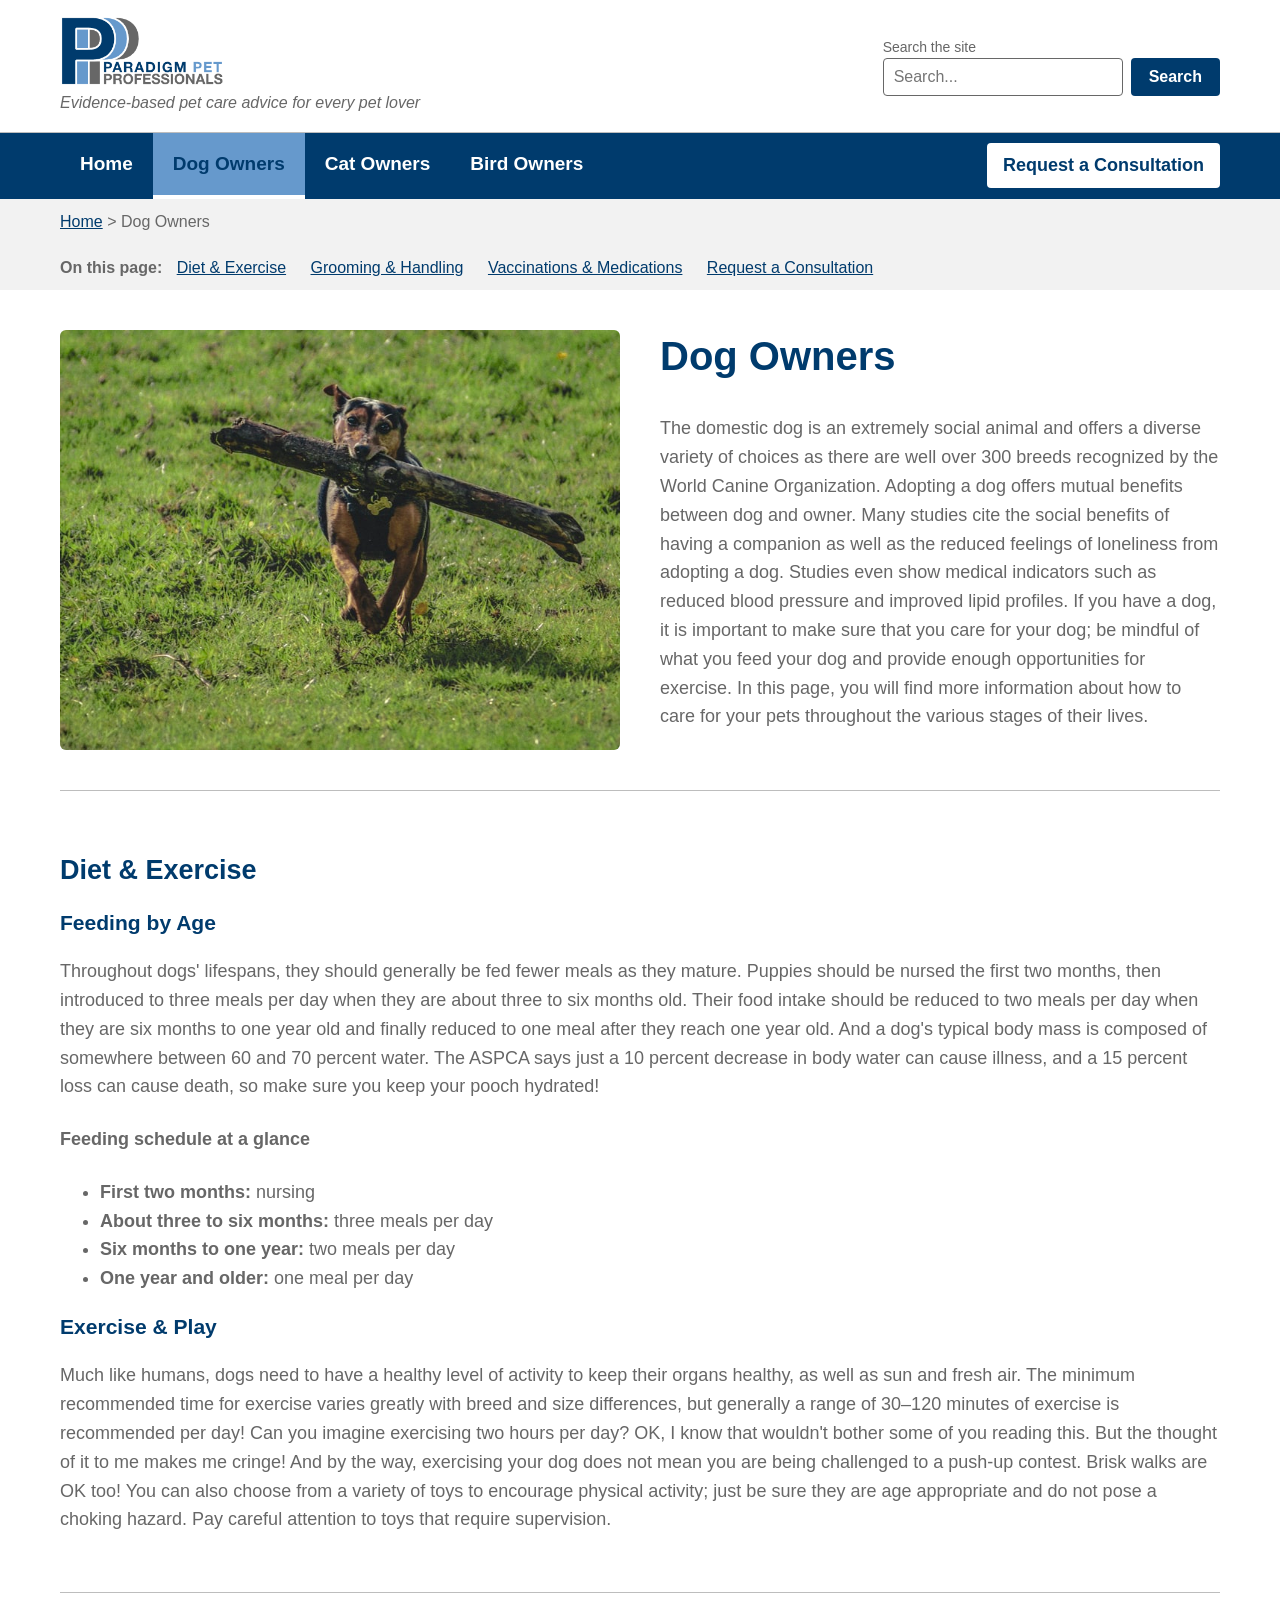
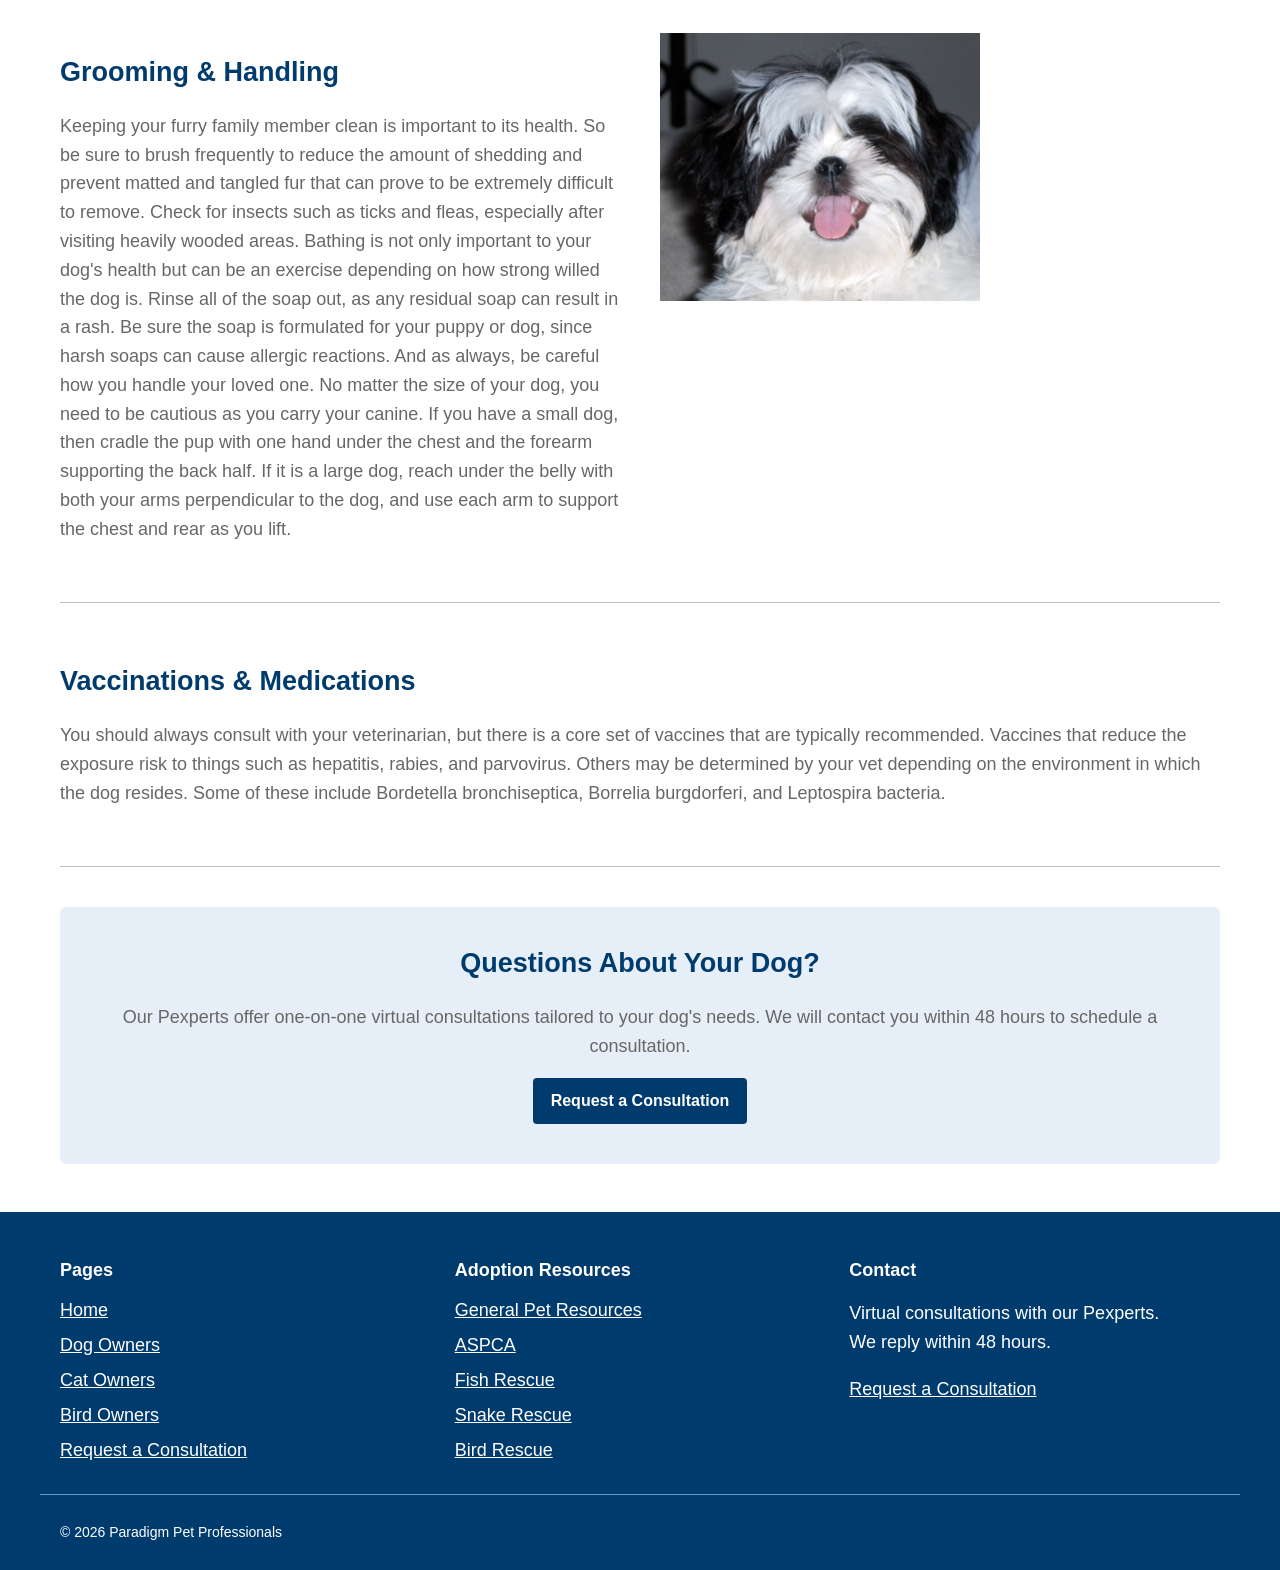
==== dogs.html @ d6fc9cbc "Added Dog Owners Page" ====
<!DOCTYPE html>
<html lang="en">
<head>
  <meta charset="UTF-8">
  <meta name="viewport" content="width=device-width, initial-scale=1.0">
  <title>Dog Owners | Paradigm Pet Professionals</title>
  <meta name="description" content="Diet, exercise, play, grooming, and vaccination advice for every stage of your dog's life.">
  <link rel="stylesheet" href="css/styles.css">
</head>
<body>
  <a class="skip-link" href="#main">Skip to main content</a>

  <header class="site-header">
    <div class="container header-inner">
      <a href="index.html" class="brand">
        <img src="images/logo.png" alt="Paradigm Pet Professionals logo">
        <span class="slogan">Evidence-based pet care advice for every pet lover</span>
      </a>
      <form class="search" role="search" action="#">
        <label for="site-search">Search the site</label>
        <div class="search-row">
          <input type="search" id="site-search" name="q" placeholder="Search...">
          <button type="submit">Search</button>
        </div>
      </form>
    </div>
  </header>

  <nav class="main-nav" aria-label="Primary">
    <div class="container nav-inner">
      <ul>
        <li><a href="index.html">Home</a></li>
        <li><a href="dogs.html" class="active" aria-current="page">Dog Owners</a></li>
        <li><a href="cats.html">Cat Owners</a></li>
        <li><a href="birds.html">Bird Owners</a></li>
      </ul>
      <a href="consultation.html" class="nav-cta">Request a Consultation</a>
    </div>
  </nav>

  <nav class="breadcrumb" aria-label="Breadcrumb">
    <div class="container">
      <a href="index.html">Home</a> <span aria-hidden="true">&gt;</span>
      <span aria-current="page">Dog Owners</span>
    </div>
  </nav>

  <nav class="page-links" aria-label="On this page">
    <div class="container">
      <span>On this page:</span>
      <a href="#diet">Diet &amp; Exercise</a>
      <a href="#grooming">Grooming &amp; Handling</a>
      <a href="#vaccines">Vaccinations &amp; Medications</a>
      <a href="#consult">Request a Consultation</a>
    </div>
  </nav>

  <main id="main" class="container">
    <section class="hero">
      <img src="images/dog-play.jpg" alt="A dog running through the grass carrying a large stick">
      <div>
        <h1>Dog Owners</h1>
        <p>The domestic dog is an extremely social animal and offers a diverse variety of choices as there are well over 300 breeds recognized by the World Canine Organization. Adopting a dog offers mutual benefits between dog and owner. Many studies cite the social benefits of having a companion as well as the reduced feelings of loneliness from adopting a dog. Studies even show medical indicators such as reduced blood pressure and improved lipid profiles. If you have a dog, it is important to make sure that you care for your dog; be mindful of what you feed your dog and provide enough opportunities for exercise. In this page, you will find more information about how to care for your pets throughout the various stages of their lives.</p>
      </div>
    </section>

    <section id="diet">
      <h2>Diet &amp; Exercise</h2>

      <h3>Feeding by Age</h3>
      <p>Throughout dogs' lifespans, they should generally be fed fewer meals as they mature. Puppies should be nursed the first two months, then introduced to three meals per day when they are about three to six months old. Their food intake should be reduced to two meals per day when they are six months to one year old and finally reduced to one meal after they reach one year old. And a dog's typical body mass is composed of somewhere between 60 and 70 percent water. The ASPCA says just a 10 percent decrease in body water can cause illness, and a 15 percent loss can cause death, so make sure you keep your pooch hydrated!</p>

      <div class="callout">
        <h4>Feeding schedule at a glance</h4>
        <ul>
          <li><strong>First two months:</strong> nursing</li>
          <li><strong>About three to six months:</strong> three meals per day</li>
          <li><strong>Six months to one year:</strong> two meals per day</li>
          <li><strong>One year and older:</strong> one meal per day</li>
        </ul>
      </div>

      <h3>Exercise &amp; Play</h3>
      <p>Much like humans, dogs need to have a healthy level of activity to keep their organs healthy, as well as sun and fresh air. The minimum recommended time for exercise varies greatly with breed and size differences, but generally a range of 30–120 minutes of exercise is recommended per day! Can you imagine exercising two hours per day? OK, I know that wouldn't bother some of you reading this. But the thought of it to me makes me cringe! And by the way, exercising your dog does not mean you are being challenged to a push-up contest. Brisk walks are OK too! You can also choose from a variety of toys to encourage physical activity; just be sure they are age appropriate and do not pose a choking hazard. Pay careful attention to toys that require supervision.</p>
    </section>

    <section id="grooming" class="two-col">
      <div>
        <h2>Grooming &amp; Handling</h2>
        <p>Keeping your furry family member clean is important to its health. So be sure to brush frequently to reduce the amount of shedding and prevent matted and tangled fur that can prove to be extremely difficult to remove. Check for insects such as ticks and fleas, especially after visiting heavily wooded areas. Bathing is not only important to your dog's health but can be an exercise depending on how strong willed the dog is. Rinse all of the soap out, as any residual soap can result in a rash. Be sure the soap is formulated for your puppy or dog, since harsh soaps can cause allergic reactions. And as always, be careful how you handle your loved one. No matter the size of your dog, you need to be cautious as you carry your canine. If you have a small dog, then cradle the pup with one hand under the chest and the forearm supporting the back half. If it is a large dog, reach under the belly with both your arms perpendicular to the dog, and use each arm to support the chest and rear as you lift.</p>
      </div>
      <img src="images/dog-face.jpg" alt="Close-up of a fluffy black and white dog with its tongue out" class="section-img">
    </section>

    <section id="vaccines">
      <h2>Vaccinations &amp; Medications</h2>
      <p>You should always consult with your veterinarian, but there is a core set of vaccines that are typically recommended. Vaccines that reduce the exposure risk to things such as hepatitis, rabies, and parvovirus. Others may be determined by your vet depending on the environment in which the dog resides. Some of these include Bordetella bronchiseptica, Borrelia burgdorferi, and Leptospira bacteria.</p>
    </section>

    <section id="consult" class="cta">
      <h2>Questions About Your Dog?</h2>
      <p>Our Pexperts offer one-on-one virtual consultations tailored to your dog's needs. We will contact you within 48 hours to schedule a consultation.</p>
      <a href="consultation.html" class="button">Request a Consultation</a>
    </section>
  </main>

  <footer class="site-footer">
    <div class="container footer-grid">
      <div>
        <h2>Pages</h2>
        <ul>
          <li><a href="index.html">Home</a></li>
          <li><a href="dogs.html">Dog Owners</a></li>
          <li><a href="cats.html">Cat Owners</a></li>
          <li><a href="birds.html">Bird Owners</a></li>
          <li><a href="consultation.html">Request a Consultation</a></li>
        </ul>
      </div>
      <div>
        <h2>Adoption Resources</h2>
        <ul>
          <li><a href="https://bestfriends.org/pet-care-resources/issues/pet-adoption-resources" target="_blank" rel="noopener">General Pet Resources</a></li>
          <li><a href="https://www.aspca.org/" target="_blank" rel="noopener">ASPCA</a></li>
          <li><a href="https://www.sterlingshelter.org/humane-society/koi-fish-rescue/" target="_blank" rel="noopener">Fish Rescue</a></li>
          <li><a href="https://savethesnakes.org/snakerescuecall/" target="_blank" rel="noopener">Snake Rescue</a></li>
          <li><a href="https://ftlob.rescuegroups.org/" target="_blank" rel="noopener">Bird Rescue</a></li>
        </ul>
      </div>
      <div>
        <h2>Contact</h2>
        <p>Virtual consultations with our Pexperts.<br>We reply within 48 hours.</p>
        <p><a href="consultation.html">Request a Consultation</a></p>
      </div>
    </div>
    <div class="container footer-bottom">
      <p>&copy; 2026 Paradigm Pet Professionals</p>
    </div>
  </footer>
</body>
</html>
---- css/styles.css ----
:root {
  --navy: #003B6D;
  --sky: #6699CC;
  --gray: #676767;
  --silver: #BDBDBD;
  --light: #F2F2F2;
  --tint: #E6EEF7;
}

* { box-sizing: border-box; }

body {
  margin: 0;
  font-family: Arial, Helvetica, sans-serif;
  font-size: 18px;
  line-height: 1.6;
  color: var(--gray);
  background: #fff;
}

h1, h2, h3 { color: var(--navy); line-height: 1.25; }
a { color: var(--navy); }
a:hover, a:focus { color: #000; }
:focus-visible { outline: 3px solid var(--sky); outline-offset: 2px; }

.container { max-width: 1200px; margin: 0 auto; padding: 0 20px; }

.skip-link { position: absolute; left: -9999px; }
.skip-link:focus { left: 10px; top: 10px; background: #fff; padding: 8px; z-index: 10; }

/* Header */
.site-header { background: #fff; border-bottom: 1px solid var(--silver); }
.header-inner {
  display: flex; justify-content: space-between; align-items: center;
  flex-wrap: wrap; gap: 16px; padding-top: 16px; padding-bottom: 16px;
}
.brand { display: flex; flex-direction: column; text-decoration: none; }
.brand img { height: 70px; width: auto; align-self: flex-start; }
.slogan { font-style: italic; font-size: 16px; color: var(--gray); margin-top: 4px; }

.search label { display: block; font-size: 14px; }
.search-row { display: flex; gap: 8px; }
.search input {
  padding: 8px 10px; font-size: 16px; width: 240px;
  border: 1px solid var(--gray); border-radius: 4px;
}

/* Buttons */
.search button, .button {
  display: inline-block; background: var(--navy); color: #fff;
  border: none; border-radius: 4px; padding: 10px 18px;
  font-size: 16px; font-weight: bold; text-decoration: none; cursor: pointer;
}
.search button:hover, .search button:focus,
.button:hover, .button:focus { background: #00294d; color: #fff; }

/* Primary navigation */
.main-nav { background: var(--navy); }
.nav-inner { display: flex; justify-content: space-between; align-items: center; flex-wrap: wrap; }
.main-nav ul { list-style: none; margin: 0; padding: 0; display: flex; flex-wrap: wrap; }
.main-nav ul a {
  display: block; padding: 16px 20px; font-size: 19px;
  color: #fff; font-weight: bold; text-decoration: none;
}
.main-nav ul a:hover, .main-nav ul a:focus { background: #00294d; text-decoration: underline; }
.main-nav ul a.active { background: var(--sky); color: var(--navy); border-bottom: 4px solid #fff; }

.nav-cta {
  background: #fff; color: var(--navy); font-weight: bold;
  padding: 8px 16px; margin: 8px 0; border-radius: 4px; text-decoration: none;
}
.nav-cta:hover, .nav-cta:focus { background: var(--tint); }
.nav-cta.active { outline: 3px solid var(--sky); }

/* Secondary navigation */
.page-links, .breadcrumb { background: var(--light); font-size: 16px; padding: 10px 0; }
.page-links span { font-weight: bold; margin-right: 10px; }
.page-links a { margin-right: 20px; }

/* Footer */
.site-footer { background: var(--navy); color: #fff; margin-top: 48px; padding-top: 32px; }
.site-footer h2 { color: #fff; font-size: 18px; }
.site-footer a { color: #fff; }
.site-footer ul { list-style: none; margin: 0; padding: 0; }
.site-footer li { margin-bottom: 6px; }
.footer-grid { display: grid; grid-template-columns: repeat(auto-fit, minmax(220px, 1fr)); gap: 24px; }
.footer-bottom { border-top: 1px solid var(--sky); margin-top: 24px; padding: 12px 20px; font-size: 14px; }

/* Handheld */
@media (max-width: 700px) {
  .nav-inner { flex-direction: column; align-items: stretch; }
  .main-nav ul { flex-direction: column; width: 100%; }
  .search input { width: 100%; }
}
/* Home page */
main section { padding: 40px 0; border-bottom: 1px solid var(--silver); }
main section:last-child { border-bottom: none; }

.hero { display: grid; grid-template-columns: 1fr 1fr; gap: 40px; align-items: center; }
.hero h1 { font-size: 40px; margin-top: 0; }
.hero img, .card img {
  display: block; width: 100%; height: auto;
  aspect-ratio: 4 / 3; object-fit: cover; border-radius: 6px;
}
.text-link { margin-left: 16px; }

.cards { display: grid; grid-template-columns: repeat(3, 1fr); gap: 24px; }
.card { border: 1px solid var(--silver); border-radius: 6px; padding: 16px; }
.card h3 { margin-bottom: 8px; }

.values { list-style: none; padding: 0; display: grid; grid-template-columns: repeat(3, 1fr); gap: 24px; }
.values li { border-left: 4px solid var(--sky); padding-left: 16px; }
.values strong { display: block; color: var(--navy); font-size: 20px; }

.two-col { display: grid; grid-template-columns: 1fr 1fr; gap: 40px; }
.link-list { padding-left: 20px; }

.cta { background: var(--tint); text-align: center; padding: 40px 20px; border-radius: 6px; margin-top: 40px; }
.cta h2 { margin-top: 0; }

@media (max-width: 700px) {
  .hero, .cards, .values, .two-col { grid-template-columns: 1fr; }
}
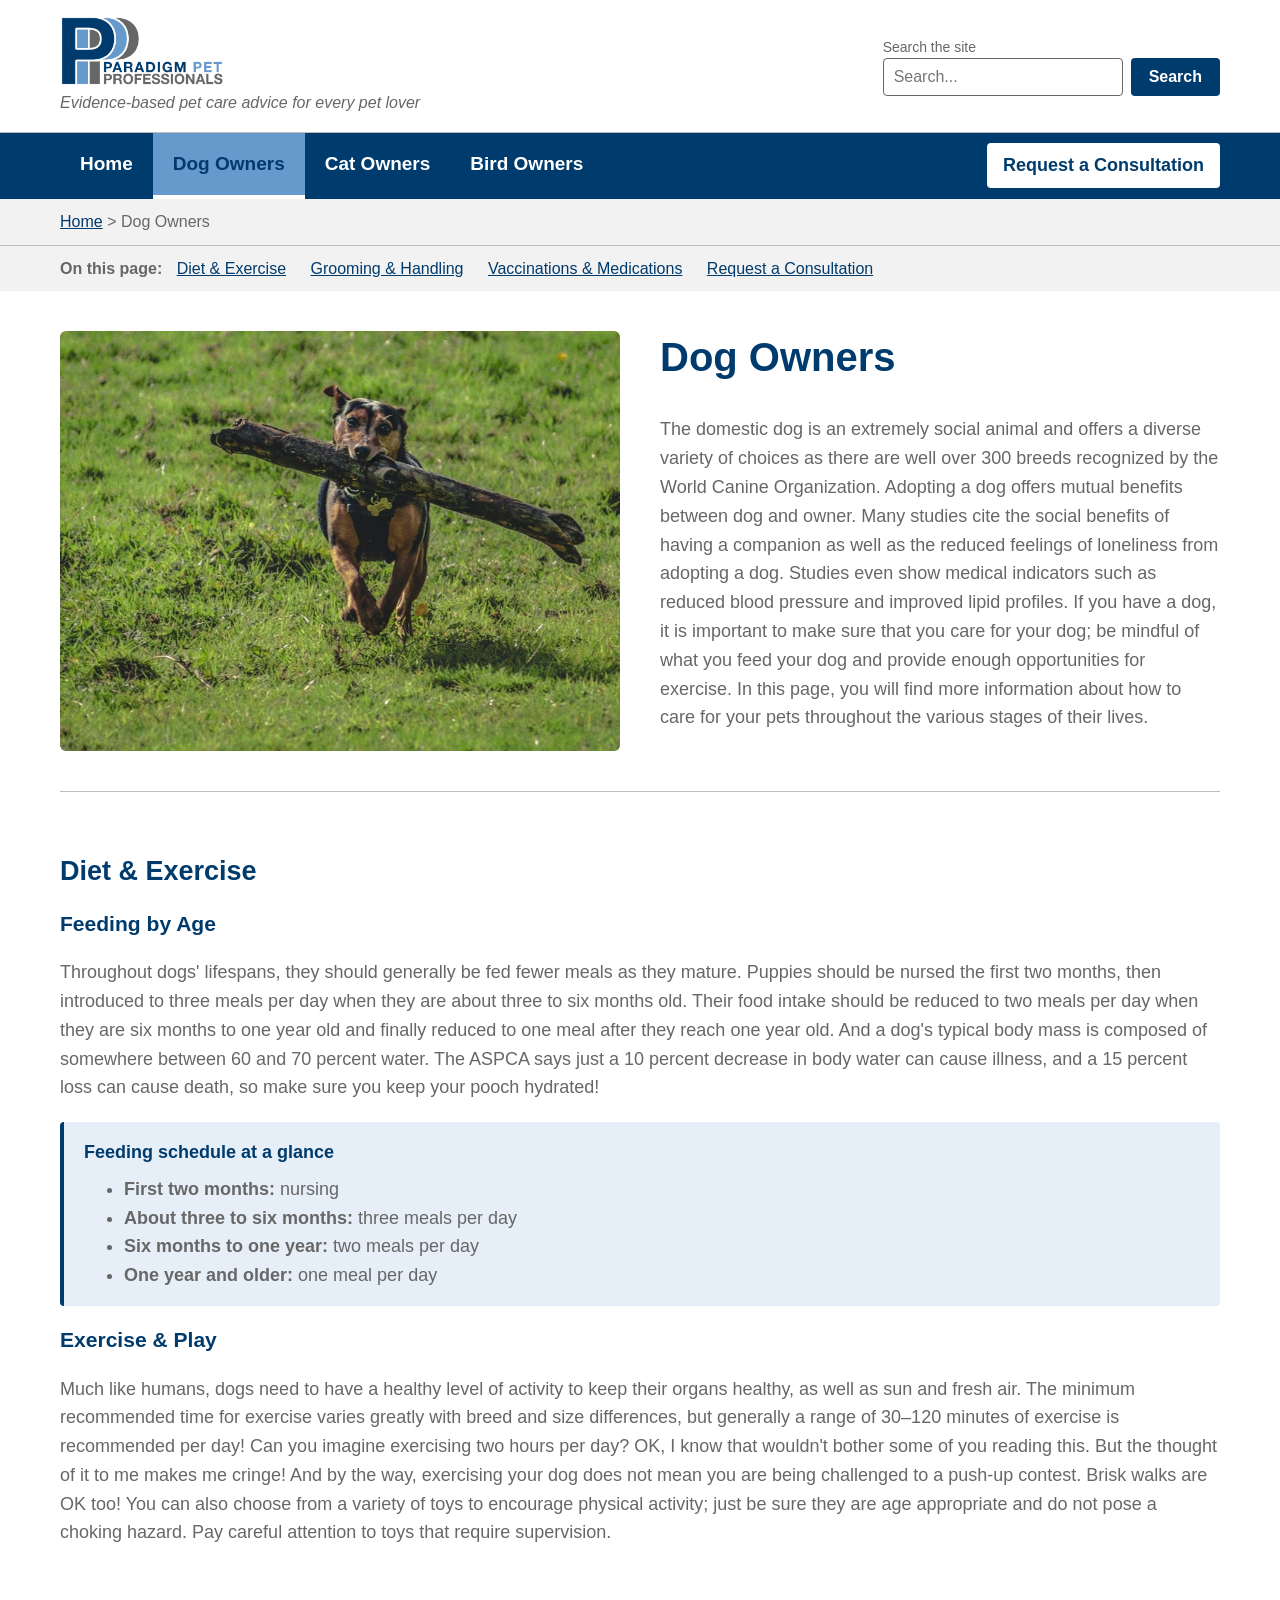
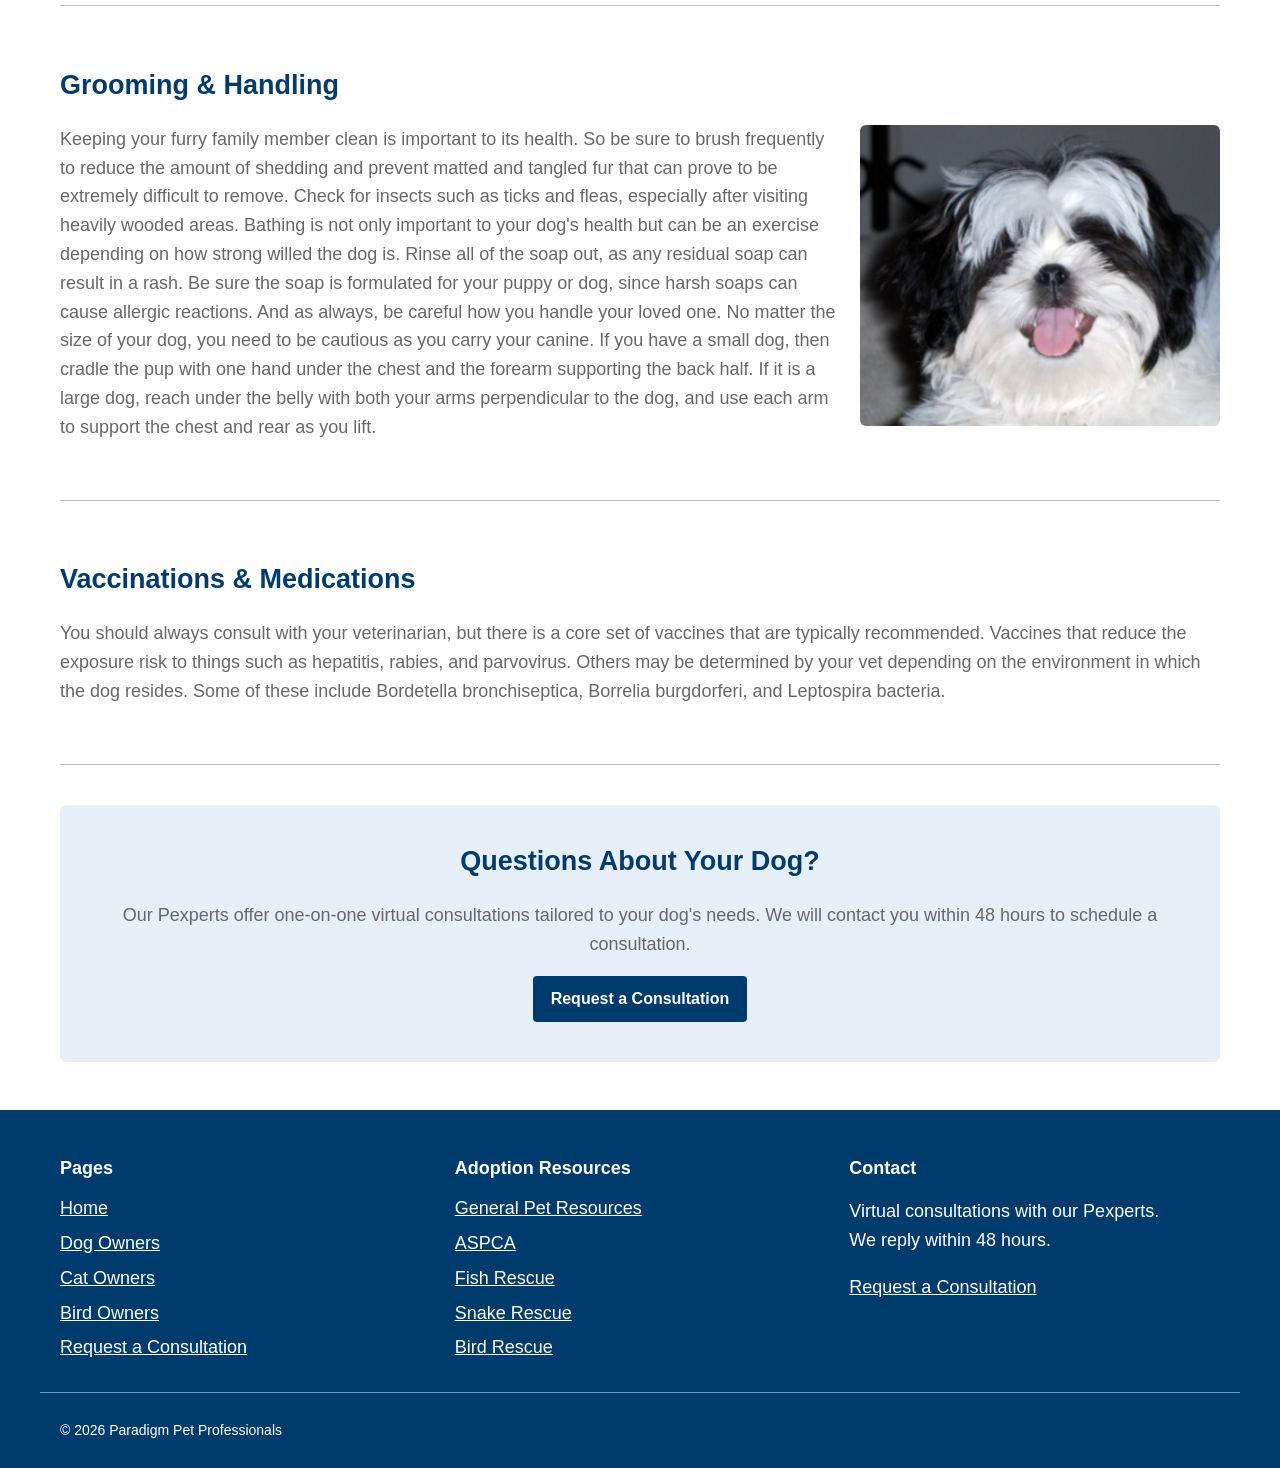
==== commit 5d3b4be3: "Wrap text around section images, consolidate CSS" ====
--- a/dogs.html
+++ b/dogs.html
@@ -84,12 +84,10 @@
       <p>Much like humans, dogs need to have a healthy level of activity to keep their organs healthy, as well as sun and fresh air. The minimum recommended time for exercise varies greatly with breed and size differences, but generally a range of 30–120 minutes of exercise is recommended per day! Can you imagine exercising two hours per day? OK, I know that wouldn't bother some of you reading this. But the thought of it to me makes me cringe! And by the way, exercising your dog does not mean you are being challenged to a push-up contest. Brisk walks are OK too! You can also choose from a variety of toys to encourage physical activity; just be sure they are age appropriate and do not pose a choking hazard. Pay careful attention to toys that require supervision.</p>
     </section>
 
-    <section id="grooming" class="two-col">
-      <div>
-        <h2>Grooming &amp; Handling</h2>
-        <p>Keeping your furry family member clean is important to its health. So be sure to brush frequently to reduce the amount of shedding and prevent matted and tangled fur that can prove to be extremely difficult to remove. Check for insects such as ticks and fleas, especially after visiting heavily wooded areas. Bathing is not only important to your dog's health but can be an exercise depending on how strong willed the dog is. Rinse all of the soap out, as any residual soap can result in a rash. Be sure the soap is formulated for your puppy or dog, since harsh soaps can cause allergic reactions. And as always, be careful how you handle your loved one. No matter the size of your dog, you need to be cautious as you carry your canine. If you have a small dog, then cradle the pup with one hand under the chest and the forearm supporting the back half. If it is a large dog, reach under the belly with both your arms perpendicular to the dog, and use each arm to support the chest and rear as you lift.</p>
-      </div>
+    <section id="grooming">
+      <h2>Grooming &amp; Handling</h2>
       <img src="images/dog-face.jpg" alt="Close-up of a fluffy black and white dog with its tongue out" class="section-img">
+      <p>Keeping your furry family member clean is important to its health. So be sure to brush frequently to reduce the amount of shedding and prevent matted and tangled fur that can prove to be extremely difficult to remove. Check for insects such as ticks and fleas, especially after visiting heavily wooded areas. Bathing is not only important to your dog's health but can be an exercise depending on how strong willed the dog is. Rinse all of the soap out, as any residual soap can result in a rash. Be sure the soap is formulated for your puppy or dog, since harsh soaps can cause allergic reactions. And as always, be careful how you handle your loved one. No matter the size of your dog, you need to be cautious as you carry your canine. If you have a small dog, then cradle the pup with one hand under the chest and the forearm supporting the back half. If it is a large dog, reach under the belly with both your arms perpendicular to the dog, and use each arm to support the chest and rear as you lift.</p>
     </section>
 
     <section id="vaccines">
--- a/css/styles.css
+++ b/css/styles.css
@@ -28,7 +28,6 @@
 .skip-link { position: absolute; left: -9999px; }
 .skip-link:focus { left: 10px; top: 10px; background: #fff; padding: 8px; z-index: 10; }
 
-/* Header */
 .site-header { background: #fff; border-bottom: 1px solid var(--silver); }
 .header-inner {
   display: flex; justify-content: space-between; align-items: center;
@@ -45,7 +44,6 @@
   border: 1px solid var(--gray); border-radius: 4px;
 }
 
-/* Buttons */
 .search button, .button {
   display: inline-block; background: var(--navy); color: #fff;
   border: none; border-radius: 4px; padding: 10px 18px;
@@ -54,7 +52,6 @@
 .search button:hover, .search button:focus,
 .button:hover, .button:focus { background: #00294d; color: #fff; }
 
-/* Primary navigation */
 .main-nav { background: var(--navy); }
 .nav-inner { display: flex; justify-content: space-between; align-items: center; flex-wrap: wrap; }
 .main-nav ul { list-style: none; margin: 0; padding: 0; display: flex; flex-wrap: wrap; }
@@ -72,28 +69,16 @@
 .nav-cta:hover, .nav-cta:focus { background: var(--tint); }
 .nav-cta.active { outline: 3px solid var(--sky); }
 
-/* Secondary navigation */
 .page-links, .breadcrumb { background: var(--light); font-size: 16px; padding: 10px 0; }
+.breadcrumb { border-bottom: 1px solid var(--silver); }
 .page-links span { font-weight: bold; margin-right: 10px; }
 .page-links a { margin-right: 20px; }
 
-/* Footer */
-.site-footer { background: var(--navy); color: #fff; margin-top: 48px; padding-top: 32px; }
-.site-footer h2 { color: #fff; font-size: 18px; }
-.site-footer a { color: #fff; }
-.site-footer ul { list-style: none; margin: 0; padding: 0; }
-.site-footer li { margin-bottom: 6px; }
-.footer-grid { display: grid; grid-template-columns: repeat(auto-fit, minmax(220px, 1fr)); gap: 24px; }
-.footer-bottom { border-top: 1px solid var(--sky); margin-top: 24px; padding: 12px 20px; font-size: 14px; }
-
-/* Handheld */
-@media (max-width: 700px) {
-  .nav-inner { flex-direction: column; align-items: stretch; }
-  .main-nav ul { flex-direction: column; width: 100%; }
-  .search input { width: 100%; }
+main section {
+  padding: 40px 0;
+  border-bottom: 1px solid var(--silver);
+  display: flow-root;
 }
-/* Home page */
-main section { padding: 40px 0; border-bottom: 1px solid var(--silver); }
 main section:last-child { border-bottom: none; }
 
 .hero { display: grid; grid-template-columns: 1fr 1fr; gap: 40px; align-items: center; }
@@ -115,9 +100,33 @@
 .two-col { display: grid; grid-template-columns: 1fr 1fr; gap: 40px; }
 .link-list { padding-left: 20px; }
 
+.section-img {
+  float: right; width: 40%; max-width: 360px; height: auto;
+  margin: 0 0 16px 24px; border-radius: 6px;
+}
+
+.callout {
+  background: var(--tint); border-left: 4px solid var(--navy);
+  padding: 16px 20px; border-radius: 4px; margin: 20px 0;
+}
+.callout h4 { margin: 0 0 8px; color: var(--navy); }
+.callout ul { margin: 0; }
+
 .cta { background: var(--tint); text-align: center; padding: 40px 20px; border-radius: 6px; margin-top: 40px; }
 .cta h2 { margin-top: 0; }
 
+.site-footer { background: var(--navy); color: #fff; margin-top: 48px; padding-top: 32px; }
+.site-footer h2 { color: #fff; font-size: 18px; }
+.site-footer a { color: #fff; }
+.site-footer ul { list-style: none; margin: 0; padding: 0; }
+.site-footer li { margin-bottom: 6px; }
+.footer-grid { display: grid; grid-template-columns: repeat(auto-fit, minmax(220px, 1fr)); gap: 24px; }
+.footer-bottom { border-top: 1px solid var(--sky); margin-top: 24px; padding: 12px 20px; font-size: 14px; }
+
 @media (max-width: 700px) {
+  .nav-inner { flex-direction: column; align-items: stretch; }
+  .main-nav ul { flex-direction: column; width: 100%; }
+  .search input { width: 100%; }
   .hero, .cards, .values, .two-col { grid-template-columns: 1fr; }
+  .section-img { float: none; width: 100%; max-width: none; margin: 0 0 16px; }
 }
